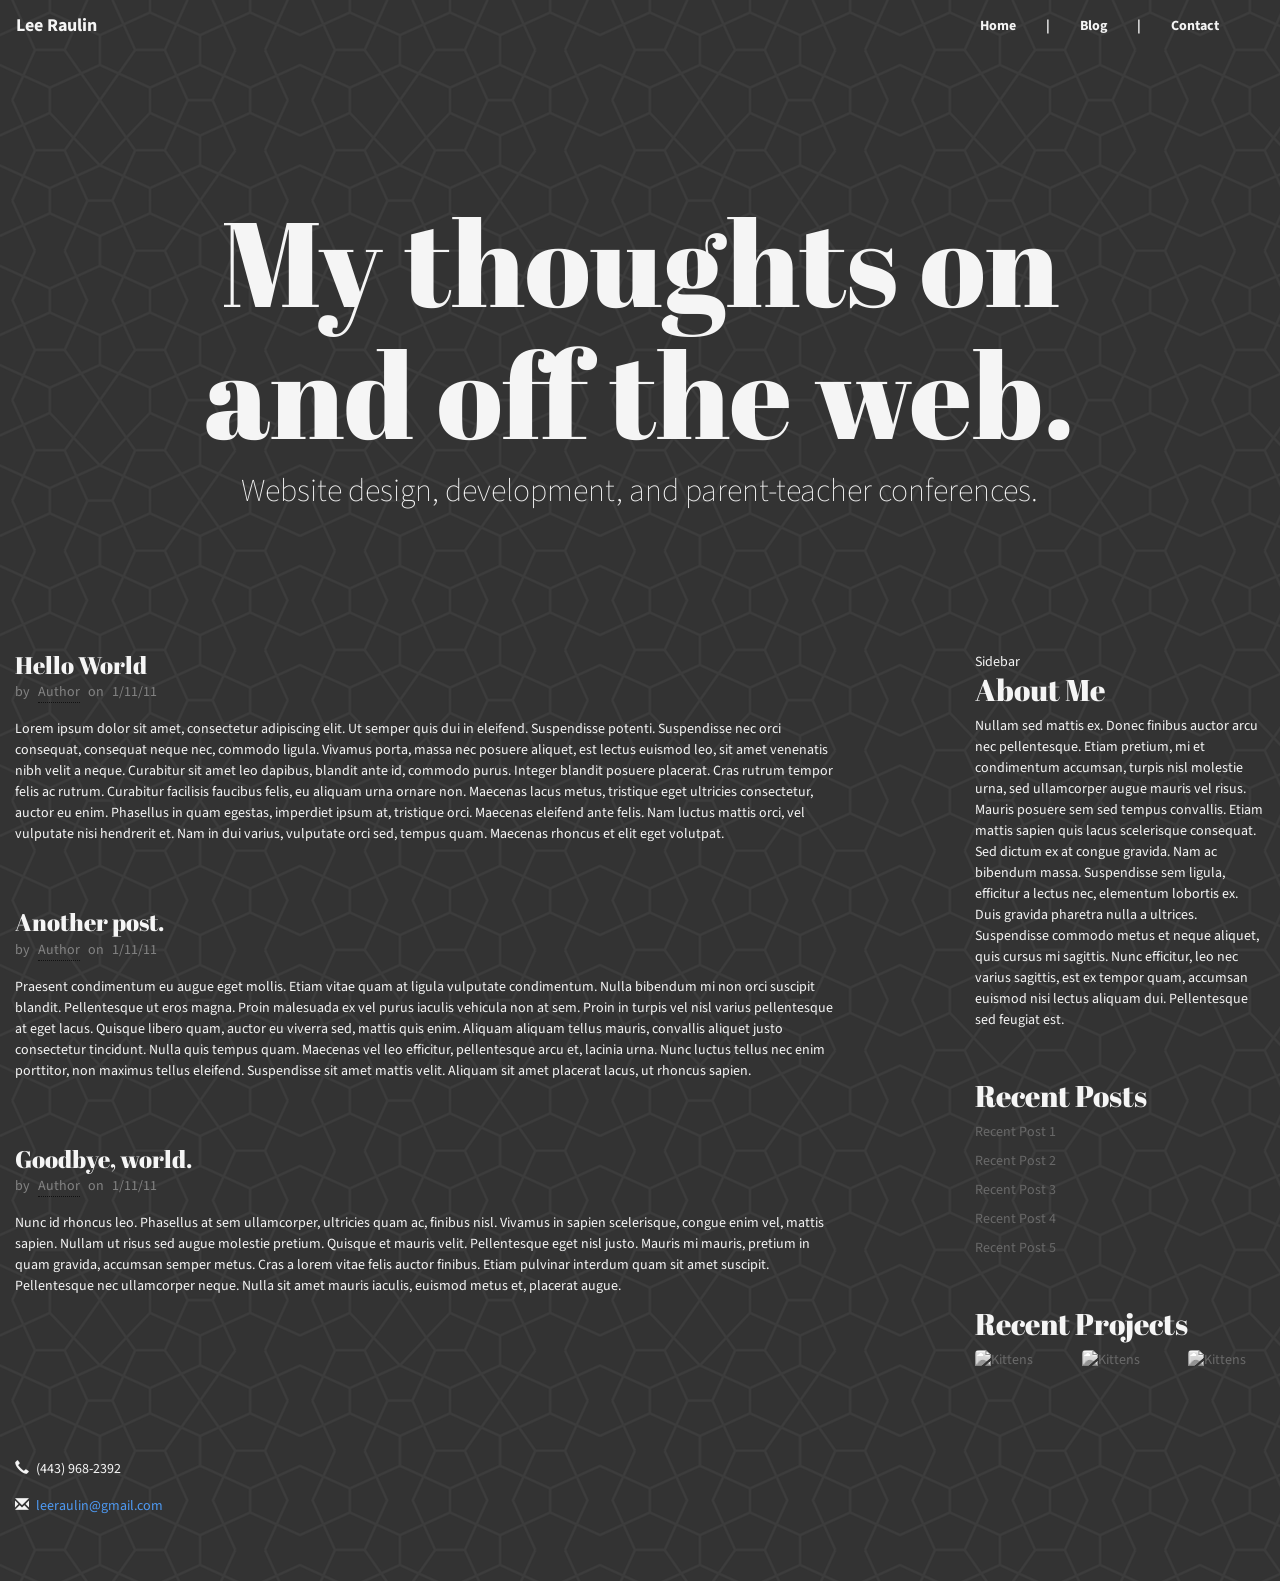
==== blog.html @ 9809c292 "first commit" ====
<!DOCTYPE html>

<html class="no-js" lang="">
<head>
  <meta charset="utf-8">
  <meta content="ie=edge" http-equiv="x-ua-compatible">

  <title>
  </title>
  <meta content="" name="description">
  <meta content="width=device-width, initial-scale=1" name="viewport">
  <link href="apple-touch-icon.png" rel="apple-touch-icon">
  <!-- Place favicon.ico in the root directory -->
  <link href="css/normalize.css" rel="stylesheet">
  <link href="bower_components/bootstrap/dist/css/bootstrap.min.css" rel=
  "stylesheet">
  <link href="css/style.css" rel="stylesheet">
  <script src="js/vendor/modernizr-2.8.3.min.js">
  </script>
</head>

<body>
  <!--[if lt IE 8]>
            <p class="browserupgrade">You are using an <strong>outdated</strong> browser. Please <a href="http://browsehappy.com/">upgrade your browser</a> to improve your experience.</p>
        <![endif]-->
  <!-- Add your site or application content here -->


  <nav class="navbar">
    <div class="container-fluid">
      <!-- Brand and toggle get grouped for better mobile display -->


      <div class="navbar-header">
        <button aria-expanded="false" class="navbar-toggle collapsed"
        data-target="#bs-example-navbar-collapse-1" data-toggle="collapse"
        type="button"><span class="sr-only">Toggle navigation</span>
        <span class="icon-bar"></span> <span class="icon-bar"></span>
        <span class="icon-bar"></span></button> <a class="navbar-brand" href=
        "#">Lee Raulin</a>
      </div>
      <!-- Collect the nav links, forms, and other content for toggling -->


      <div class="collapse navbar-collapse" id="bs-example-navbar-collapse-1">
        <ul class="nav navbar-nav navbar-right">
          <li>
            <a href="home.html">Home</a>
          </li>


          <li>
            <a href="blog.html">Blog</a>
          </li>


          <li>
            <a href="contact.html">Contact</a>
          </li>
        </ul>
      </div>
      <!-- /.navbar-collapse -->
    </div>
    <!-- /.container-fluid -->
  </nav>


  <div class="container-fluid text-center">
    <div class="jumbotron">
      <div class="row">
        <div class="col-md-10 col-md-offset-1">
          <h1>My thoughts on and off the web.</h1>


          <p class="lead">Website design, development, and parent-teacher
          conferences.</p>
        </div>
      </div>
    </div>
  </div>


  <div class="container-fluid">
    <div class="row">
      <aside class="sidebar col-md-3 col-md-offset-1 col-md-push-8">
        Sidebar


      <div class="widget">
        <h2>About Me</h2>


        <p>Nullam sed mattis ex. Donec finibus auctor arcu nec pellentesque.
        Etiam pretium, mi et condimentum accumsan, turpis nisl molestie urna,
        sed ullamcorper augue mauris vel risus. Mauris posuere sem sed tempus
        convallis. Etiam mattis sapien quis lacus scelerisque consequat. Sed
        dictum ex at congue gravida. Nam ac bibendum massa. Suspendisse sem
        ligula, efficitur a lectus nec, elementum lobortis ex. Duis gravida
        pharetra nulla a ultrices. Suspendisse commodo metus et neque aliquet,
        quis cursus mi sagittis. Nunc efficitur, leo nec varius sagittis, est
        ex tempor quam, accumsan euismod nisi lectus aliquam dui. Pellentesque
        sed feugiat est.</p>
      </div>


      <div class="widget">
        <h2>Recent Posts</h2>


        <ul>
          <li><a href="#">Recent Post 1</a></li>
          <li><a href="#">Recent Post 2</a></li>
          <li><a href="#">Recent Post 3</a></li>
          <li><a href="#">Recent Post 4</a></li>
          <li><a href="#">Recent Post 5</a>
          </li>
        </ul>
      </div>


      <div class="widget recent-projects">
        <h2>Recent Projects</h2>


        <ul class="row">
          <li class="col-md-4">
            <a href="#"><img alt="Kittens" class="img-responsive" src=
            "http://placekitten.com/g/200/300"></a>
          </li>


          <li class="col-md-4">
            <a href="#"><img alt="Kittens" class="img-responsive" src=
            "http://placekitten.com/g/200/300"></a>
          </li>


          <li class="col-md-4">
            <a href="#"><img alt="Kittens" class="img-responsive" src=
            "http://placekitten.com/g/200/300"></a>
          </li>
        </ul>
      </div>

    </aside>

      <div class="col-md-8 posts col-md-pull-4">
        <a class="img-responsive" href="http://placekitten.com/700/300"></a>

        <article class="post-excerpt">
          <header>
            <a href="#">
            <h3>Hello World</h3></a>

            <p class="post-meta">by<span class="spacer"></span><a href=
            "#">Author</a><span class="spacer"></span>on<span class=
            "spacer"></span><span>1/11/11</span></p>
          </header>


          <p>Lorem ipsum dolor sit amet, consectetur adipiscing elit. Ut semper
          quis dui in eleifend. Suspendisse potenti. Suspendisse nec orci
          consequat, consequat neque nec, commodo ligula. Vivamus porta, massa
          nec posuere aliquet, est lectus euismod leo, sit amet venenatis nibh
          velit a neque. Curabitur sit amet leo dapibus, blandit ante id,
          commodo purus. Integer blandit posuere placerat. Cras rutrum tempor
          felis ac rutrum. Curabitur facilisis faucibus felis, eu aliquam urna
          ornare non. Maecenas lacus metus, tristique eget ultricies
          consectetur, auctor eu enim. Phasellus in quam egestas, imperdiet
          ipsum at, tristique orci. Maecenas eleifend ante felis. Nam luctus
          mattis orci, vel vulputate nisi hendrerit et. Nam in dui varius,
          vulputate orci sed, tempus quam. Maecenas rhoncus et elit eget
          volutpat.</p>
        </article>
      </div>


      <div class="col-md-8 posts col-md-pull-4">
        <a class="img-responsive" href="http://placekitten.com/700/300"></a>

        <article class="post-excerpt">
          <header>
            <a href="#">
            <h3>Another post.</h3></a>

            <p class="post-meta">by<span class="spacer"></span><a href=
            "#">Author</a><span class="spacer"></span>on<span class=
            "spacer"></span><span>1/11/11</span></p>
          </header>


          <p>Praesent condimentum eu augue eget mollis. Etiam vitae quam at
          ligula vulputate condimentum. Nulla bibendum mi non orci suscipit
          blandit. Pellentesque ut eros magna. Proin malesuada ex vel purus
          iaculis vehicula non at sem. Proin in turpis vel nisl varius
          pellentesque at eget lacus. Quisque libero quam, auctor eu viverra
          sed, mattis quis enim. Aliquam aliquam tellus mauris, convallis
          aliquet justo consectetur tincidunt. Nulla quis tempus quam. Maecenas
          vel leo efficitur, pellentesque arcu et, lacinia urna. Nunc luctus
          tellus nec enim porttitor, non maximus tellus eleifend. Suspendisse
          sit amet mattis velit. Aliquam sit amet placerat lacus, ut rhoncus
          sapien.</p>
        </article>
      </div>


      <div class="col-md-8 posts col-md-pull-4">
        <a class="img-responsive" href="http://placekitten.com/700/300"></a>

        <article class="post-excerpt">
          <header>
            <a href="#">
            <h3>Goodbye, world.</h3></a>

            <p class="post-meta">by<span class="spacer"></span><a href=
            "#">Author</a><span class="spacer"></span>on<span class=
            "spacer"></span><span>1/11/11</span></p>
          </header>


          <p>Nunc id rhoncus leo. Phasellus at sem ullamcorper, ultricies quam
          ac, finibus nisl. Vivamus in sapien scelerisque, congue enim vel,
          mattis sapien. Nullam ut risus sed augue molestie pretium. Quisque et
          mauris velit. Pellentesque eget nisl justo. Mauris mi mauris, pretium
          in quam gravida, accumsan semper metus. Cras a lorem vitae felis
          auctor finibus. Etiam pulvinar interdum quam sit amet suscipit.
          Pellentesque nec ullamcorper neque. Nulla sit amet mauris iaculis,
          euismod metus et, placerat augue.</p>
        </article>
      </div>
    </div>
  </div>


  <div class="container-fluid site-footer">
    <div class="row">
      <div class="col-md-12">
        <p><span aria-hidden="true" class=
        "glyphicon glyphicon-earphone"></span>(443) 968-2392</p>


        <p><span aria-hidden="true" class=
        "glyphicon glyphicon-envelope"></span><a href=
        "mailto:leeraulin@gmail.com">leeraulin@gmail.com</a>
        </p>
        <script src="https://secure.skypeassets.com/i/scom/js/skype-uri.js"
        type="text/javascript">
        </script>

        <div id="SkypeButton_Call_lee.raulin_1">
          <script type="text/javascript">
          Skype.ui({
          "name": "call",
          "element": "SkypeButton_Call_lee.raulin_1",
          "participants": ["lee.raulin"],
          "imageColor": "white"
          });
          </script>
        </div>
      </div>
    </div>
  </div>
  <!-- Load jQuery -->
  <script src="https://code.jquery.com/jquery-1.12.0.min.js">
  </script>
  <script>
  window.jQuery || document.write('<script src="js/vendor/jquery-1.12.0.min.js"><\/script>')
  </script>
  <script src="bower_components/bootstrap/dist/js/bootstrap.min.js">
  </script>
  <script src="bower_components/isotope/dist/isotope.pkgd.min.js">
  </script>
  <script src="js/plugins.js">
  </script>
  <script src="js/main.js">
  </script> <!-- Google Analytics: change UA-XXXXX-X to be your site's ID. -->

  <script>
            (function(b,o,i,l,e,r){b.GoogleAnalyticsObject=l;b[l]||(b[l]=
            function(){(b[l].q=b[l].q||[]).push(arguments)});b[l].l=+new Date;
            e=o.createElement(i);r=o.getElementsByTagName(i)[0];
            e.src='https://www.google-analytics.com/analytics.js';
            r.parentNode.insertBefore(e,r)}(window,document,'script','ga'));
            ga('create','UA-XXXXX-X','auto');ga('send','pageview');
  </script>
</body>
</html>
---- css/style.css ----
@import 'main.css';
@import url('https://fonts.googleapis.com/css?family=Source+Sans+Pro:300,400,700');
@import url('https://fonts.googleapis.com/css?family=Baloo+Bhaina');
@import url('https://fonts.googleapis.com/css?family=Abril+Fatface');

html {
  background-image: url("../img/congruent_outline.png");
  overflow-y: scroll;
}

body {
  color: #f5f5f5;
  background: none;
  line-height: 1.5;
  font-family: 'Source Sans Pro', sans-serif;
}

h1, h2, h3, h4, h5, h6 {
  font-family: 'Abril Fatface', cursive;
  margin-top: 0;
}

p {
  margin-bottom: 1rem;
}

.navbar-brand, .navbar-nav>li>a {
  color: #f5f5f5;
  font-weight: bold;
}

.navbar-brand:hover, .navbar-nav>li>a:hover {
  color: blue;
  font-weight: bold;
  background: none;
}

.navbar-nav>li>a::after {
  content: "|";
  margin-left: 30px;
}

.navbar-nav>li:last-child>a::after {
  content: "";
}

.navbar-toggle {
  background: #111;
}

.navbar-toggle .icon-bar {
  background: #f5f5f5;
}

@media (max-width: 768px) {
  .navbar-nav>li>a::after {
    content: "";
  }
  .navbar-nav>li>a {
    background: #111;
    border-radius: 4px;
    margin-bottom: 3px;
  }
}

.container .jumbotron, .container-fluid .jumbotron {
  padding-left: 0;
  padding-right: 0;
}

.jumbotron {
  background: none;
  margin-top: 75px;
  margin-bottom: 75px;
}

.jumbotron h1 {
  font-size: 120px;
}

.jumbotron .lead {
  font-size: 32px;
}

@media (max-width: 992px) {
  .jumbotron h1 {
    font-size: 72px;
  }
}

@media (max-width: 768px) {
  .jumbotron h1 {
    font-size: 40px;
  }
  .jumbotron .lead {
    font-size: 20px;
  }
}

.portfolio-title {
  padding: 10px 15px 10px 0;
  font-weight: bold;
}

.nav-pills>li.active>a, .nav-pills>li.active>a:focus, .nav-pills>li.active>a:hover {
    background: #111;
    color: #f5f5f5;
}

.nav-pills a {
  color: #f5f5f5;
  margin-bottom: 1rem;
}

.nav>li>a:hover, .nav>li>a:focus {
  background: none;
}

.portfolio-item {
  margin-bottom: 1rem;
}

.portfolio-item img {
  --webkit-filter: grayscale(100%);
  filter: grayscale(100%);
  border-radius: 4px;
}

.portfolio-item:hover img {
  --webkit-filter: grayscale(100%);
  filter: grayscale(50%);
}

.filterable-portfolio {
  margin-bottom: 3rem;
}

.site-footer span {
  margin-right: .5em;
}

.site-footer {
  margin-bottom: 3rem;
}

.spacer {
  padding-right: .5rem;
}

.posts {
  margin-bottom: 3rem;
}

.post {
  margin-bottom: 1rem;
}

.post img {
  border-radius: 4px;
  --webkit-filter: grayscale(100%);
  filter-grayscale(100%);
  margin-bottom: 1rem;
}

.post:hover img {
  --webkit-filter: grayscale(100%);
  filter: grayscale(50%);
}

.post-excerpt header h3 {
  margin-bottom: .25rem;
}

a {
  color: #4e9af3;
}

.post-excerpt header a {
  color: #f5f5f5;
}

.post-excerpt header a:hover {
  text-decoration: none;
}

.post-excerpt .post-meta, .post-excerpt .post-meta a {
  color: #838383;
}

.post-excerpt .post-meta a {
  border-bottom: 1px dotted #111;
}

.post-excerpt .post-meta a:hover {
  color: #f5f5f5
  border: 0;
}

.sidebar {
  margin-bottom: 1rem;
}

.sidebar .widget {
  margin-bottom: 3rem;
}

.sidebar ul {
  padding: 0;
  list-style: none;
}

.sidebar li {
  margin-bottom: .5rem;
}

.sidebar li a {
  color: #696969;
}

.sidebar li a:hover {
  text-decoration: none;
  border-bottom: 1px dotted #838383;
}

.sidebar img {
  margin-bottom: 1rem;
  border-radius: 4px;
  --webkit-filter: grayscale(100%);
  filter: grayscale(100%);
}

.sidebar img:hover {
  --webkit-filter: grayscale(100%);
  filter: grayscale(50%);
}

.contact-form {
  background: #111;
  padding-top: 1em;
  padding-bottom: 1em;
  border-radius: 4px;
  margin-bottom: 3rem;
}
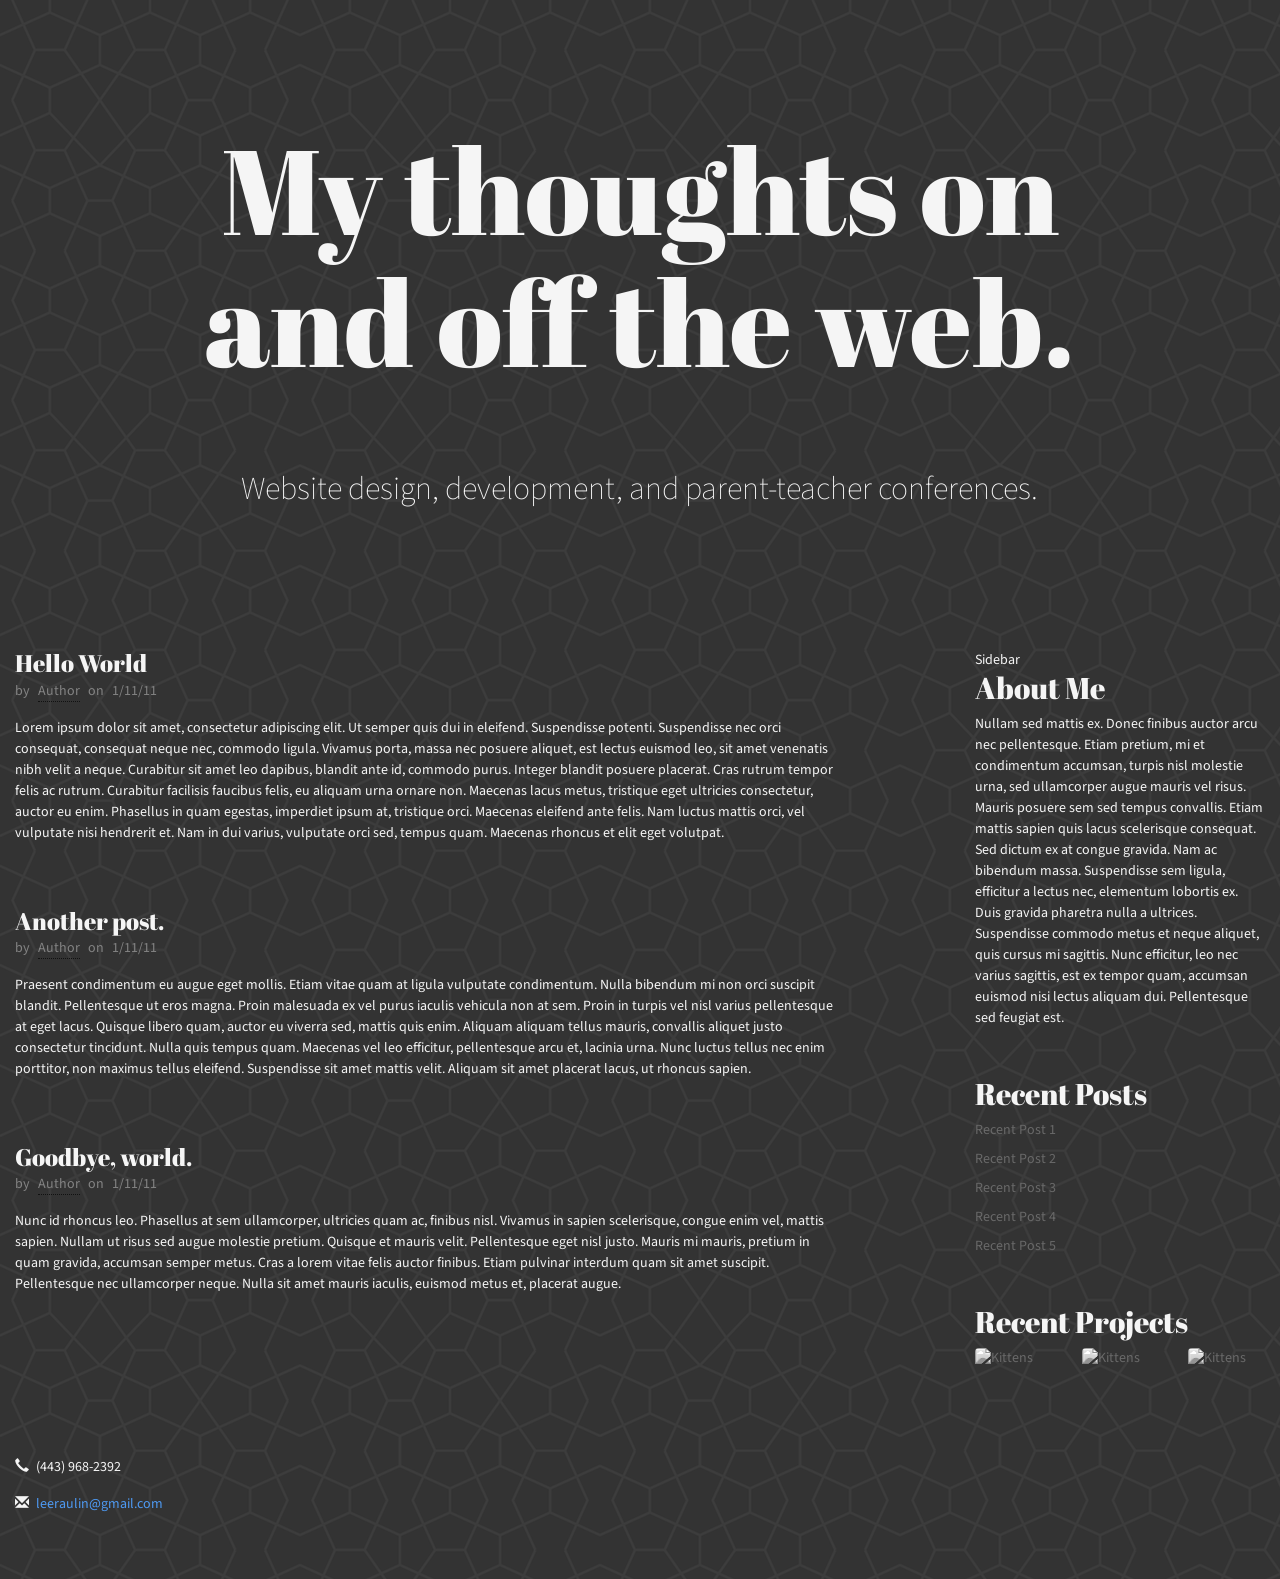
==== commit 0cfa8dbb: "fixed and separated headers" ====
--- a/blog.html
+++ b/blog.html
@@ -1,163 +1,104 @@
 <!DOCTYPE html>
-
 <html class="no-js" lang="">
 <head>
   <meta charset="utf-8">
   <meta content="ie=edge" http-equiv="x-ua-compatible">
-
-  <title>
-  </title>
+  <title>Lee Raulin's Portfolio: Blog</title>
   <meta content="" name="description">
   <meta content="width=device-width, initial-scale=1" name="viewport">
   <link href="apple-touch-icon.png" rel="apple-touch-icon">
   <!-- Place favicon.ico in the root directory -->
-  <link href="css/normalize.css" rel="stylesheet">
   <link href="bower_components/bootstrap/dist/css/bootstrap.min.css" rel=
   "stylesheet">
-  <link href="css/style.css" rel="stylesheet">
+  <link href="https://fonts.googleapis.com/css?family=Abril+Fatface|Source+Sans+Pro:300,400,700" rel="stylesheet">
+  <link rel="stylesheet" href="css/normalize.css">
+  <link rel="stylesheet" href="css/main.css">
+  <link rel="stylesheet" href="css/style.css">
   <script src="js/vendor/modernizr-2.8.3.min.js">
   </script>
 </head>
-
 <body>
   <!--[if lt IE 8]>
             <p class="browserupgrade">You are using an <strong>outdated</strong> browser. Please <a href="http://browsehappy.com/">upgrade your browser</a> to improve your experience.</p>
         <![endif]-->
   <!-- Add your site or application content here -->
-
-
-  <nav class="navbar">
-    <div class="container-fluid">
-      <!-- Brand and toggle get grouped for better mobile display -->
-
-
-      <div class="navbar-header">
-        <button aria-expanded="false" class="navbar-toggle collapsed"
-        data-target="#bs-example-navbar-collapse-1" data-toggle="collapse"
-        type="button"><span class="sr-only">Toggle navigation</span>
-        <span class="icon-bar"></span> <span class="icon-bar"></span>
-        <span class="icon-bar"></span></button> <a class="navbar-brand" href=
-        "#">Lee Raulin</a>
-      </div>
-      <!-- Collect the nav links, forms, and other content for toggling -->
-
-
-      <div class="collapse navbar-collapse" id="bs-example-navbar-collapse-1">
-        <ul class="nav navbar-nav navbar-right">
-          <li>
-            <a href="home.html">Home</a>
-          </li>
-
-
-          <li>
-            <a href="blog.html">Blog</a>
-          </li>
-
-
-          <li>
-            <a href="contact.html">Contact</a>
-          </li>
-        </ul>
-      </div>
-      <!-- /.navbar-collapse -->
-    </div>
-    <!-- /.container-fluid -->
-  </nav>
-
-
+  <div w3-include-html="header.html"></div>
   <div class="container-fluid text-center">
     <div class="jumbotron">
       <div class="row">
         <div class="col-md-10 col-md-offset-1">
           <h1>My thoughts on and off the web.</h1>
-
-
           <p class="lead">Website design, development, and parent-teacher
           conferences.</p>
         </div>
       </div>
     </div>
   </div>
-
-
   <div class="container-fluid">
     <div class="row">
       <aside class="sidebar col-md-3 col-md-offset-1 col-md-push-8">
         Sidebar
-
-
-      <div class="widget">
-        <h2>About Me</h2>
-
-
-        <p>Nullam sed mattis ex. Donec finibus auctor arcu nec pellentesque.
-        Etiam pretium, mi et condimentum accumsan, turpis nisl molestie urna,
-        sed ullamcorper augue mauris vel risus. Mauris posuere sem sed tempus
-        convallis. Etiam mattis sapien quis lacus scelerisque consequat. Sed
-        dictum ex at congue gravida. Nam ac bibendum massa. Suspendisse sem
-        ligula, efficitur a lectus nec, elementum lobortis ex. Duis gravida
-        pharetra nulla a ultrices. Suspendisse commodo metus et neque aliquet,
-        quis cursus mi sagittis. Nunc efficitur, leo nec varius sagittis, est
-        ex tempor quam, accumsan euismod nisi lectus aliquam dui. Pellentesque
-        sed feugiat est.</p>
-      </div>
-
-
-      <div class="widget">
-        <h2>Recent Posts</h2>
-
-
-        <ul>
-          <li><a href="#">Recent Post 1</a></li>
-          <li><a href="#">Recent Post 2</a></li>
-          <li><a href="#">Recent Post 3</a></li>
-          <li><a href="#">Recent Post 4</a></li>
-          <li><a href="#">Recent Post 5</a>
-          </li>
-        </ul>
-      </div>
-
-
-      <div class="widget recent-projects">
-        <h2>Recent Projects</h2>
-
-
-        <ul class="row">
-          <li class="col-md-4">
-            <a href="#"><img alt="Kittens" class="img-responsive" src=
-            "http://placekitten.com/g/200/300"></a>
-          </li>
-
-
-          <li class="col-md-4">
-            <a href="#"><img alt="Kittens" class="img-responsive" src=
-            "http://placekitten.com/g/200/300"></a>
-          </li>
-
-
-          <li class="col-md-4">
-            <a href="#"><img alt="Kittens" class="img-responsive" src=
-            "http://placekitten.com/g/200/300"></a>
-          </li>
-        </ul>
-      </div>
-
-    </aside>
-
+        <div class="widget">
+          <h2>About Me</h2>
+          <p>Nullam sed mattis ex. Donec finibus auctor arcu nec pellentesque.
+          Etiam pretium, mi et condimentum accumsan, turpis nisl molestie urna,
+          sed ullamcorper augue mauris vel risus. Mauris posuere sem sed tempus
+          convallis. Etiam mattis sapien quis lacus scelerisque consequat. Sed
+          dictum ex at congue gravida. Nam ac bibendum massa. Suspendisse sem
+          ligula, efficitur a lectus nec, elementum lobortis ex. Duis gravida
+          pharetra nulla a ultrices. Suspendisse commodo metus et neque
+          aliquet, quis cursus mi sagittis. Nunc efficitur, leo nec varius
+          sagittis, est ex tempor quam, accumsan euismod nisi lectus aliquam
+          dui. Pellentesque sed feugiat est.</p>
+        </div>
+        <div class="widget">
+          <h2>Recent Posts</h2>
+          <ul>
+            <li>
+              <a href="#">Recent Post 1</a>
+            </li>
+            <li>
+              <a href="#">Recent Post 2</a>
+            </li>
+            <li>
+              <a href="#">Recent Post 3</a>
+            </li>
+            <li>
+              <a href="#">Recent Post 4</a>
+            </li>
+            <li>
+              <a href="#">Recent Post 5</a>
+            </li>
+          </ul>
+        </div>
+        <div class="widget recent-projects">
+          <h2>Recent Projects</h2>
+          <ul class="row">
+            <li class="col-md-4">
+              <a href="#"><img alt="Kittens" class="img-responsive" src=
+              "http://placekitten.com/g/200/300"></a>
+            </li>
+            <li class="col-md-4">
+              <a href="#"><img alt="Kittens" class="img-responsive" src=
+              "http://placekitten.com/g/200/300"></a>
+            </li>
+            <li class="col-md-4">
+              <a href="#"><img alt="Kittens" class="img-responsive" src=
+              "http://placekitten.com/g/200/300"></a>
+            </li>
+          </ul>
+        </div>
+      </aside>
       <div class="col-md-8 posts col-md-pull-4">
         <a class="img-responsive" href="http://placekitten.com/700/300"></a>
-
         <article class="post-excerpt">
           <header>
             <a href="#">
             <h3>Hello World</h3></a>
-
             <p class="post-meta">by<span class="spacer"></span><a href=
             "#">Author</a><span class="spacer"></span>on<span class=
             "spacer"></span><span>1/11/11</span></p>
           </header>
-
-
           <p>Lorem ipsum dolor sit amet, consectetur adipiscing elit. Ut semper
           quis dui in eleifend. Suspendisse potenti. Suspendisse nec orci
           consequat, consequat neque nec, commodo ligula. Vivamus porta, massa
@@ -173,22 +114,16 @@
           volutpat.</p>
         </article>
       </div>
-
-
       <div class="col-md-8 posts col-md-pull-4">
         <a class="img-responsive" href="http://placekitten.com/700/300"></a>
-
         <article class="post-excerpt">
           <header>
             <a href="#">
             <h3>Another post.</h3></a>
-
             <p class="post-meta">by<span class="spacer"></span><a href=
             "#">Author</a><span class="spacer"></span>on<span class=
             "spacer"></span><span>1/11/11</span></p>
           </header>
-
-
           <p>Praesent condimentum eu augue eget mollis. Etiam vitae quam at
           ligula vulputate condimentum. Nulla bibendum mi non orci suscipit
           blandit. Pellentesque ut eros magna. Proin malesuada ex vel purus
@@ -202,22 +137,16 @@
           sapien.</p>
         </article>
       </div>
-
-
       <div class="col-md-8 posts col-md-pull-4">
         <a class="img-responsive" href="http://placekitten.com/700/300"></a>
-
         <article class="post-excerpt">
           <header>
             <a href="#">
             <h3>Goodbye, world.</h3></a>
-
             <p class="post-meta">by<span class="spacer"></span><a href=
             "#">Author</a><span class="spacer"></span>on<span class=
             "spacer"></span><span>1/11/11</span></p>
           </header>
-
-
           <p>Nunc id rhoncus leo. Phasellus at sem ullamcorper, ultricies quam
           ac, finibus nisl. Vivamus in sapien scelerisque, congue enim vel,
           mattis sapien. Nullam ut risus sed augue molestie pretium. Quisque et
@@ -230,23 +159,17 @@
       </div>
     </div>
   </div>
-
-
   <div class="container-fluid site-footer">
     <div class="row">
       <div class="col-md-12">
         <p><span aria-hidden="true" class=
         "glyphicon glyphicon-earphone"></span>(443) 968-2392</p>
-
-
         <p><span aria-hidden="true" class=
         "glyphicon glyphicon-envelope"></span><a href=
-        "mailto:leeraulin@gmail.com">leeraulin@gmail.com</a>
-        </p>
+        "mailto:leeraulin@gmail.com">leeraulin@gmail.com</a></p>
         <script src="https://secure.skypeassets.com/i/scom/js/skype-uri.js"
         type="text/javascript">
         </script>
-
         <div id="SkypeButton_Call_lee.raulin_1">
           <script type="text/javascript">
           Skype.ui({
@@ -260,6 +183,7 @@
       </div>
     </div>
   </div>
+  <div w3-include-html="footer.html"></div>
   <!-- Load jQuery -->
   <script src="https://code.jquery.com/jquery-1.12.0.min.js">
   </script>
--- a/css/main.css
+++ b/css/main.css
@@ -0,0 +1,282 @@
+/*! HTML5 Boilerplate v5.3.0 | MIT License | https://html5boilerplate.com/ */
+
+/*
+ * What follows is the result of much research on cross-browser styling.
+ * Credit left inline and big thanks to Nicolas Gallagher, Jonathan Neal,
+ * Kroc Camen, and the H5BP dev community and team.
+ */
+
+/* ==========================================================================
+   Base styles: opinionated defaults
+   ========================================================================== */
+
+html {
+    color: #222;
+    font-size: 1em;
+    line-height: 1.4;
+}
+
+/*
+ * Remove text-shadow in selection highlight:
+ * https://twitter.com/miketaylr/status/12228805301
+ *
+ * These selection rule sets have to be separate.
+ * Customize the background color to match your design.
+ */
+
+::-moz-selection {
+    background: #b3d4fc;
+    text-shadow: none;
+}
+
+::selection {
+    background: #b3d4fc;
+    text-shadow: none;
+}
+
+/*
+ * A better looking default horizontal rule
+ */
+
+hr {
+    display: block;
+    height: 1px;
+    border: 0;
+    border-top: 1px solid #ccc;
+    margin: 1em 0;
+    padding: 0;
+}
+
+/*
+ * Remove the gap between audio, canvas, iframes,
+ * images, videos and the bottom of their containers:
+ * https://github.com/h5bp/html5-boilerplate/issues/440
+ */
+
+audio,
+canvas,
+iframe,
+img,
+svg,
+video {
+    vertical-align: middle;
+}
+
+/*
+ * Remove default fieldset styles.
+ */
+
+fieldset {
+    border: 0;
+    margin: 0;
+    padding: 0;
+}
+
+/*
+ * Allow only vertical resizing of textareas.
+ */
+
+textarea {
+    resize: vertical;
+}
+
+/* ==========================================================================
+   Browser Upgrade Prompt
+   ========================================================================== */
+
+.browserupgrade {
+    margin: 0.2em 0;
+    background: #ccc;
+    color: #000;
+    padding: 0.2em 0;
+}
+
+/* ==========================================================================
+   Author's custom styles
+   ========================================================================== */
+
+
+
+
+
+
+
+
+
+
+
+
+
+
+
+
+
+/* ==========================================================================
+   Helper classes
+   ========================================================================== */
+
+/*
+ * Hide visually and from screen readers
+ */
+
+.hidden {
+    display: none !important;
+}
+
+/*
+ * Hide only visually, but have it available for screen readers:
+ * http://snook.ca/archives/html_and_css/hiding-content-for-accessibility
+ */
+
+.visuallyhidden {
+    border: 0;
+    clip: rect(0 0 0 0);
+    height: 1px;
+    margin: -1px;
+    overflow: hidden;
+    padding: 0;
+    position: absolute;
+    width: 1px;
+}
+
+/*
+ * Extends the .visuallyhidden class to allow the element
+ * to be focusable when navigated to via the keyboard:
+ * https://www.drupal.org/node/897638
+ */
+
+.visuallyhidden.focusable:active,
+.visuallyhidden.focusable:focus {
+    clip: auto;
+    height: auto;
+    margin: 0;
+    overflow: visible;
+    position: static;
+    width: auto;
+}
+
+/*
+ * Hide visually and from screen readers, but maintain layout
+ */
+
+.invisible {
+    visibility: hidden;
+}
+
+/*
+ * Clearfix: contain floats
+ *
+ * For modern browsers
+ * 1. The space content is one way to avoid an Opera bug when the
+ *    `contenteditable` attribute is included anywhere else in the document.
+ *    Otherwise it causes space to appear at the top and bottom of elements
+ *    that receive the `clearfix` class.
+ * 2. The use of `table` rather than `block` is only necessary if using
+ *    `:before` to contain the top-margins of child elements.
+ */
+
+.clearfix:before,
+.clearfix:after {
+    content: " "; /* 1 */
+    display: table; /* 2 */
+}
+
+.clearfix:after {
+    clear: both;
+}
+
+/* ==========================================================================
+   EXAMPLE Media Queries for Responsive Design.
+   These examples override the primary ('mobile first') styles.
+   Modify as content requires.
+   ========================================================================== */
+
+@media only screen and (min-width: 35em) {
+    /* Style adjustments for viewports that meet the condition */
+}
+
+@media print,
+       (-webkit-min-device-pixel-ratio: 1.25),
+       (min-resolution: 1.25dppx),
+       (min-resolution: 120dpi) {
+    /* Style adjustments for high resolution devices */
+}
+
+/* ==========================================================================
+   Print styles.
+   Inlined to avoid the additional HTTP request:
+   http://www.phpied.com/delay-loading-your-print-css/
+   ========================================================================== */
+
+@media print {
+    *,
+    *:before,
+    *:after,
+    *:first-letter,
+    *:first-line {
+        background: transparent !important;
+        color: #000 !important; /* Black prints faster:
+                                   http://www.sanbeiji.com/archives/953 */
+        box-shadow: none !important;
+        text-shadow: none !important;
+    }
+
+    a,
+    a:visited {
+        text-decoration: underline;
+    }
+
+    a[href]:after {
+        content: " (" attr(href) ")";
+    }
+
+    abbr[title]:after {
+        content: " (" attr(title) ")";
+    }
+
+    /*
+     * Don't show links that are fragment identifiers,
+     * or use the `javascript:` pseudo protocol
+     */
+
+    a[href^="#"]:after,
+    a[href^="javascript:"]:after {
+        content: "";
+    }
+
+    pre,
+    blockquote {
+        border: 1px solid #999;
+        page-break-inside: avoid;
+    }
+
+    /*
+     * Printing Tables:
+     * http://css-discuss.incutio.com/wiki/Printing_Tables
+     */
+
+    thead {
+        display: table-header-group;
+    }
+
+    tr,
+    img {
+        page-break-inside: avoid;
+    }
+
+    img {
+        max-width: 100% !important;
+    }
+
+    p,
+    h2,
+    h3 {
+        orphans: 3;
+        widows: 3;
+    }
+
+    h2,
+    h3 {
+        page-break-after: avoid;
+    }
+}
--- a/css/style.css
+++ b/css/style.css
@@ -1,8 +1,3 @@
-@import 'main.css';
-@import url('https://fonts.googleapis.com/css?family=Source+Sans+Pro:300,400,700');
-@import url('https://fonts.googleapis.com/css?family=Baloo+Bhaina');
-@import url('https://fonts.googleapis.com/css?family=Abril+Fatface');
-
 html {
   background-image: url("../img/congruent_outline.png");
   overflow-y: scroll;
@@ -121,13 +116,13 @@
 }
 
 .portfolio-item img {
-  --webkit-filter: grayscale(100%);
+  -webkit-filter: grayscale(100%);
   filter: grayscale(100%);
   border-radius: 4px;
 }
 
 .portfolio-item:hover img {
-  --webkit-filter: grayscale(100%);
+  -webkit-filter: grayscale(100%);
   filter: grayscale(50%);
 }
 
@@ -157,13 +152,13 @@
 
 .post img {
   border-radius: 4px;
-  --webkit-filter: grayscale(100%);
-  filter-grayscale(100%);
+  -webkit-filter: grayscale(100%);
+  filter: grayscale(100%);
   margin-bottom: 1rem;
 }
 
 .post:hover img {
-  --webkit-filter: grayscale(100%);
+  -webkit-filter: grayscale(100%);
   filter: grayscale(50%);
 }
 
@@ -192,7 +187,7 @@
 }
 
 .post-excerpt .post-meta a:hover {
-  color: #f5f5f5
+  color: #f5f5f5;
   border: 0;
 }
 
@@ -225,12 +220,12 @@
 .sidebar img {
   margin-bottom: 1rem;
   border-radius: 4px;
-  --webkit-filter: grayscale(100%);
+  -webkit-filter: grayscale(100%);
   filter: grayscale(100%);
 }
 
 .sidebar img:hover {
-  --webkit-filter: grayscale(100%);
+  -webkit-filter: grayscale(100%);
   filter: grayscale(50%);
 }
 
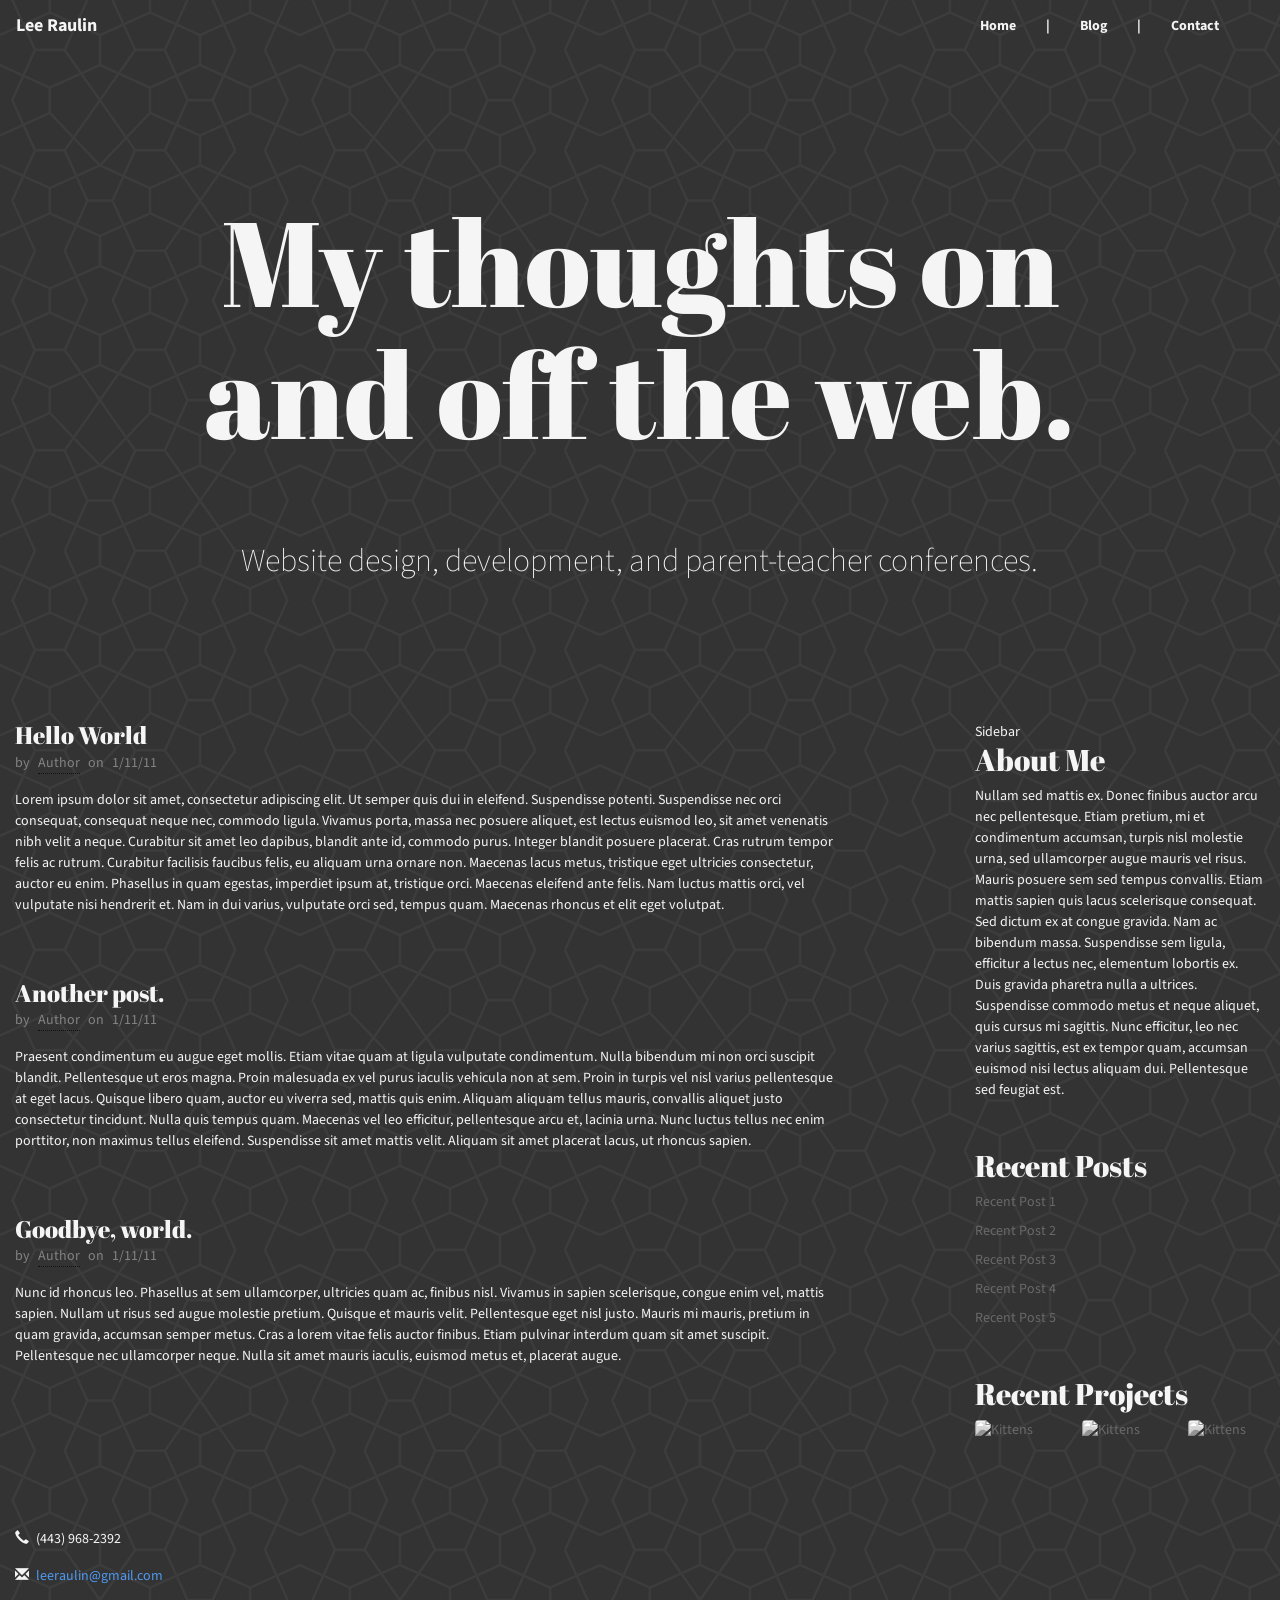
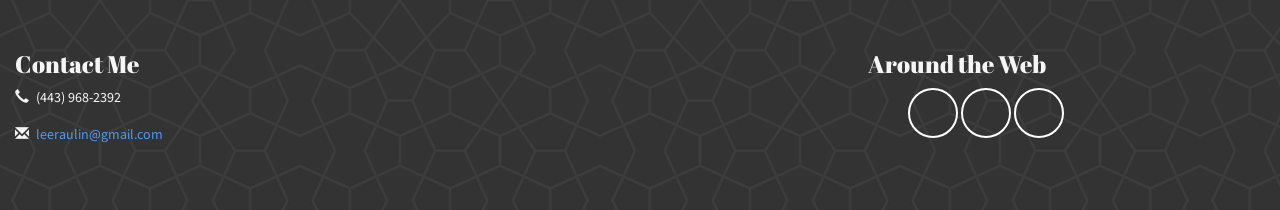
==== commit 3e31d97a: "added simon" ====
--- a/blog.html
+++ b/blog.html
@@ -14,15 +14,44 @@
   <link rel="stylesheet" href="css/normalize.css">
   <link rel="stylesheet" href="css/main.css">
   <link rel="stylesheet" href="css/style.css">
-  <script src="js/vendor/modernizr-2.8.3.min.js">
-  </script>
+  <script src="js/vendor/modernizr-2.8.3.min.js"></script>
+  <script src="https://use.fontawesome.com/68e9b9a237.js"></script>
 </head>
 <body>
   <!--[if lt IE 8]>
             <p class="browserupgrade">You are using an <strong>outdated</strong> browser. Please <a href="http://browsehappy.com/">upgrade your browser</a> to improve your experience.</p>
         <![endif]-->
   <!-- Add your site or application content here -->
-  <div w3-include-html="header.html"></div>
+  <!-- Add your site or application content here -->
+  <header>
+    <nav class="navbar">
+      <div class="container-fluid">
+        <!-- Brand and toggle get grouped for better mobile display -->
+        <div class="navbar-header">
+          <button aria-expanded="false" class="navbar-toggle collapsed"
+          data-target="#bs-example-navbar-collapse-1" data-toggle="collapse"
+          type="button"><span class="sr-only">Toggle navigation</span>
+          <span class="icon-bar"></span> <span class="icon-bar"></span>
+          <span class="icon-bar"></span></button> <a class="navbar-brand" href=
+          "index.html">Lee Raulin</a>
+        </div>
+        <!-- Collect the nav links, forms, and other content for toggling -->
+        <div class="collapse navbar-collapse" id="bs-example-navbar-collapse-1">
+          <ul class="nav navbar-nav navbar-right">
+            <li>
+              <a href="index.html">Home</a>
+            </li>
+            <li>
+              <a href="blog.html">Blog</a>
+            </li>
+            <li>
+              <a href="contact.html">Contact</a>
+            </li>
+          </ul>
+        </div><!-- /.navbar-collapse -->
+      </div><!-- /.container-fluid -->
+    </nav>
+  </header>
   <div class="container-fluid text-center">
     <div class="jumbotron">
       <div class="row">
@@ -183,7 +212,36 @@
       </div>
     </div>
   </div>
-  <div w3-include-html="footer.html"></div>
+  <footer class="container-fluid site-footer">
+    <div class="row">
+      <div class="col-md-4">
+        <h3>Contact Me</h3>
+        <p><span class="glyphicon glyphicon-earphone" aria-hidden="true"></span>(443) 968-2392</p>
+        <p><span class="glyphicon glyphicon-envelope" aria-hidden="true"></span><a href="mailto:leeraulin@gmail.com">leeraulin@gmail.com</a></p>
+        <script type="text/javascript" src="https://secure.skypeassets.com/i/scom/js/skype-uri.js"></script>
+        <div id="SkypeButton_Call_lee.raulin_1">
+         <script type="text/javascript">
+         Skype.ui({
+         "name": "call",
+         "element": "SkypeButton_Call_lee.raulin_1",
+         "participants": ["lee.raulin"],
+         "imageColor": "white"
+         });
+         </script>
+        </div>
+      </div>
+      <div class="col-md-4">
+      </div>
+      <div class="col-md-4">
+        <h3>Around the Web</h3>
+        <ul>
+          <li><a class="button social" href="https://www.linkedin.com/in/leeraulin/"><i class="fa fa-fw fa-linkedin"></i></a></li>
+          <li><a class="button social" href="https://github.com/lraulin"><i class="fa fa-fw fa-github"></i></a></li>
+          <li><a class="button social" href="https://twitter.com/leeraulin"><i class="fa fa-fw fa-twitter"></i></a></li>
+        </ul>
+      </div>
+    </div> <!-- end row -->
+  </footer>
   <!-- Load jQuery -->
   <script src="https://code.jquery.com/jquery-1.12.0.min.js">
   </script>
--- a/css/style.css
+++ b/css/style.css
@@ -236,3 +236,28 @@
   border-radius: 4px;
   margin-bottom: 3rem;
 }
+
+.button{
+  color:#fff;
+  border:solid 2px #fff;
+  border-radius:50%;
+  display:inline-block;
+  width:50px;
+  height:50px;
+  text-align:center;
+  font-size:20px;
+  line-height:48px;
+  -webkit-transition:all .3s ease-in-out;
+  transition:all .3s ease-in-out;
+}
+
+.button:hover{border:solid 2px #fff;color:#722872;background:#fff;
+}
+
+.site-footer ul {
+  list-style: none;
+}
+
+.site-footer li {
+  display: inline;
+}
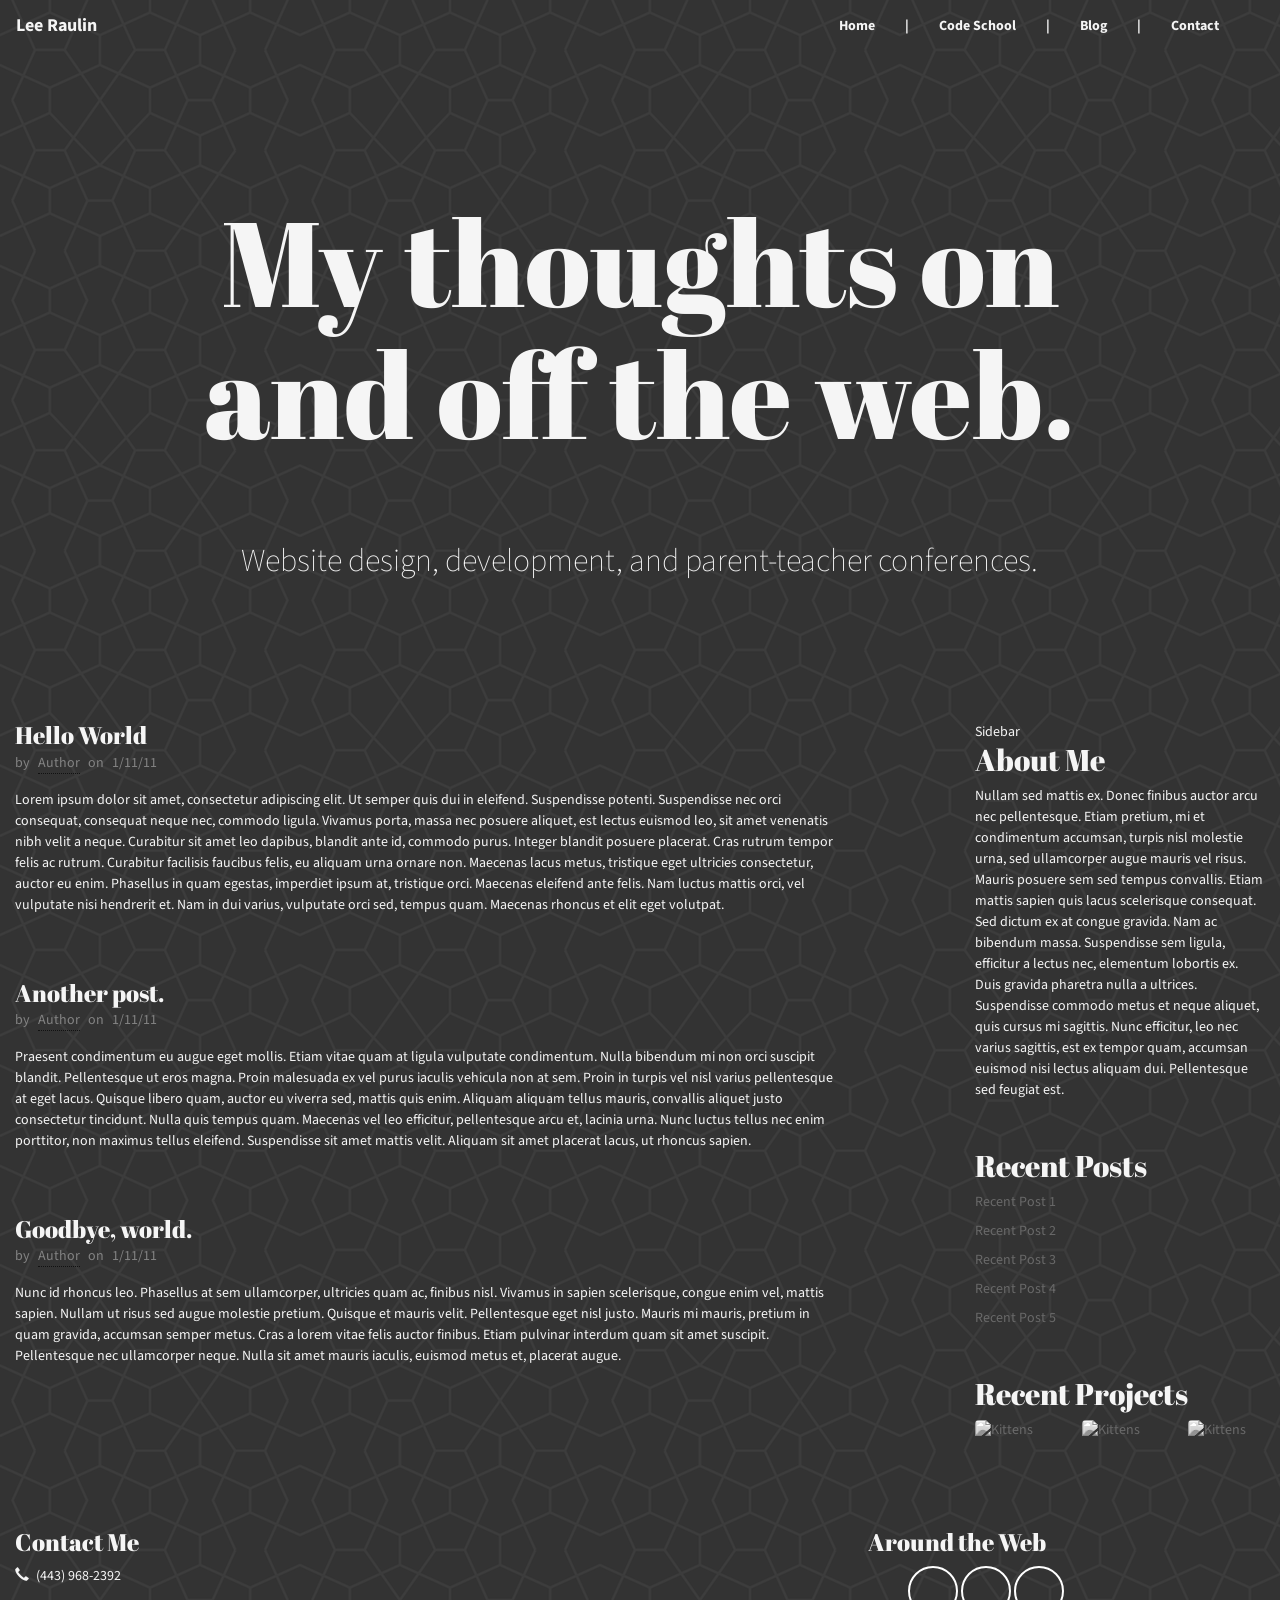
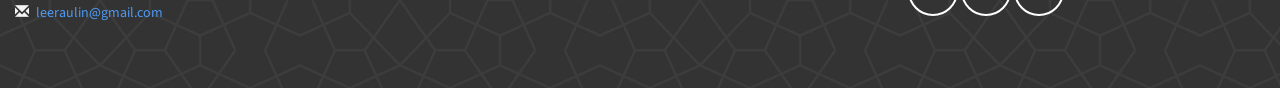
==== commit a89ab40a: "added Code School badges" ====
--- a/blog.html
+++ b/blog.html
@@ -38,15 +38,10 @@
         <!-- Collect the nav links, forms, and other content for toggling -->
         <div class="collapse navbar-collapse" id="bs-example-navbar-collapse-1">
           <ul class="nav navbar-nav navbar-right">
-            <li>
-              <a href="index.html">Home</a>
-            </li>
-            <li>
-              <a href="blog.html">Blog</a>
-            </li>
-            <li>
-              <a href="contact.html">Contact</a>
-            </li>
+            <li><a href="index.html">Home</a></li>
+            <li><a href="codeschool.html">Code School</a></li>
+            <li><a href="blog.html">Blog</a></li>
+            <li><a href="contact.html">Contact</a></li>
           </ul>
         </div><!-- /.navbar-collapse -->
       </div><!-- /.container-fluid -->
@@ -188,30 +183,6 @@
       </div>
     </div>
   </div>
-  <div class="container-fluid site-footer">
-    <div class="row">
-      <div class="col-md-12">
-        <p><span aria-hidden="true" class=
-        "glyphicon glyphicon-earphone"></span>(443) 968-2392</p>
-        <p><span aria-hidden="true" class=
-        "glyphicon glyphicon-envelope"></span><a href=
-        "mailto:leeraulin@gmail.com">leeraulin@gmail.com</a></p>
-        <script src="https://secure.skypeassets.com/i/scom/js/skype-uri.js"
-        type="text/javascript">
-        </script>
-        <div id="SkypeButton_Call_lee.raulin_1">
-          <script type="text/javascript">
-          Skype.ui({
-          "name": "call",
-          "element": "SkypeButton_Call_lee.raulin_1",
-          "participants": ["lee.raulin"],
-          "imageColor": "white"
-          });
-          </script>
-        </div>
-      </div>
-    </div>
-  </div>
   <footer class="container-fluid site-footer">
     <div class="row">
       <div class="col-md-4">
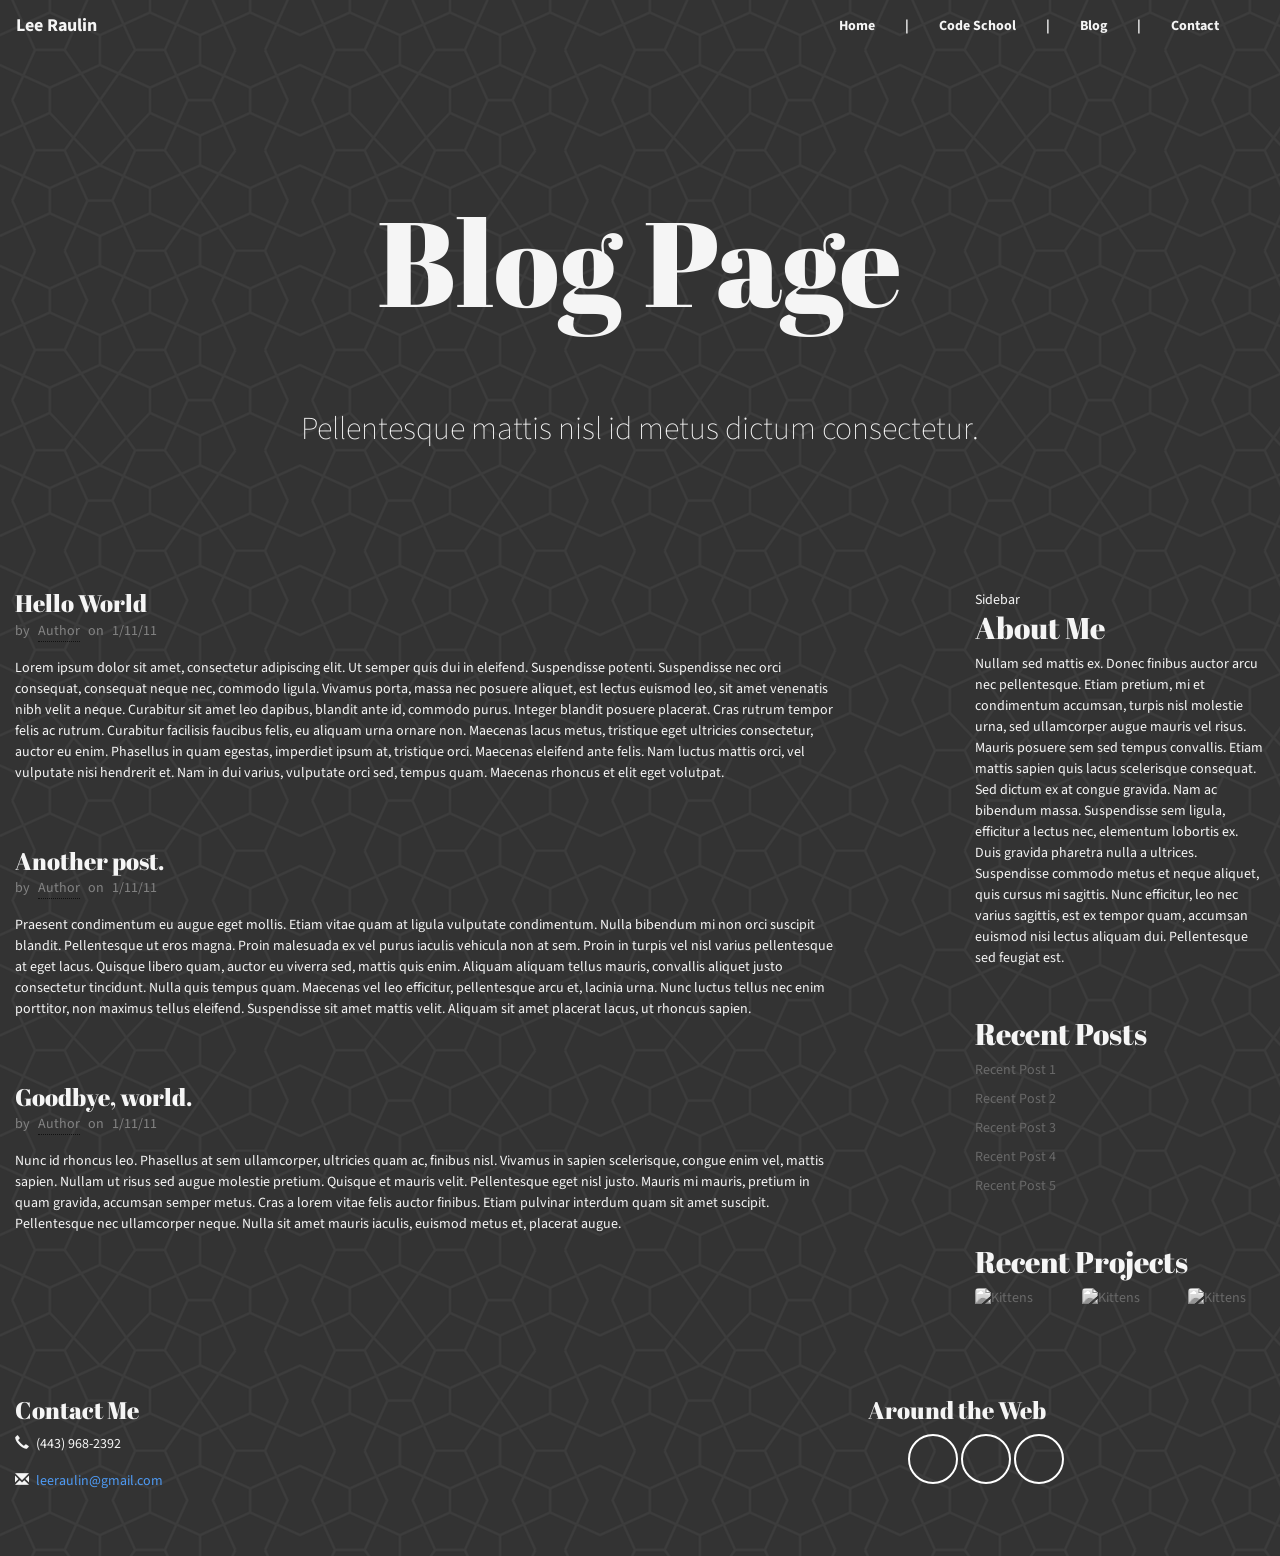
==== commit c1e64509: "text revisions" ====
--- a/blog.html
+++ b/blog.html
@@ -51,9 +51,8 @@
     <div class="jumbotron">
       <div class="row">
         <div class="col-md-10 col-md-offset-1">
-          <h1>My thoughts on and off the web.</h1>
-          <p class="lead">Website design, development, and parent-teacher
-          conferences.</p>
+          <h1>Blog Page</h1>
+          <p class="lead">Pellentesque mattis nisl id metus dictum consectetur.</p>
         </div>
       </div>
     </div>
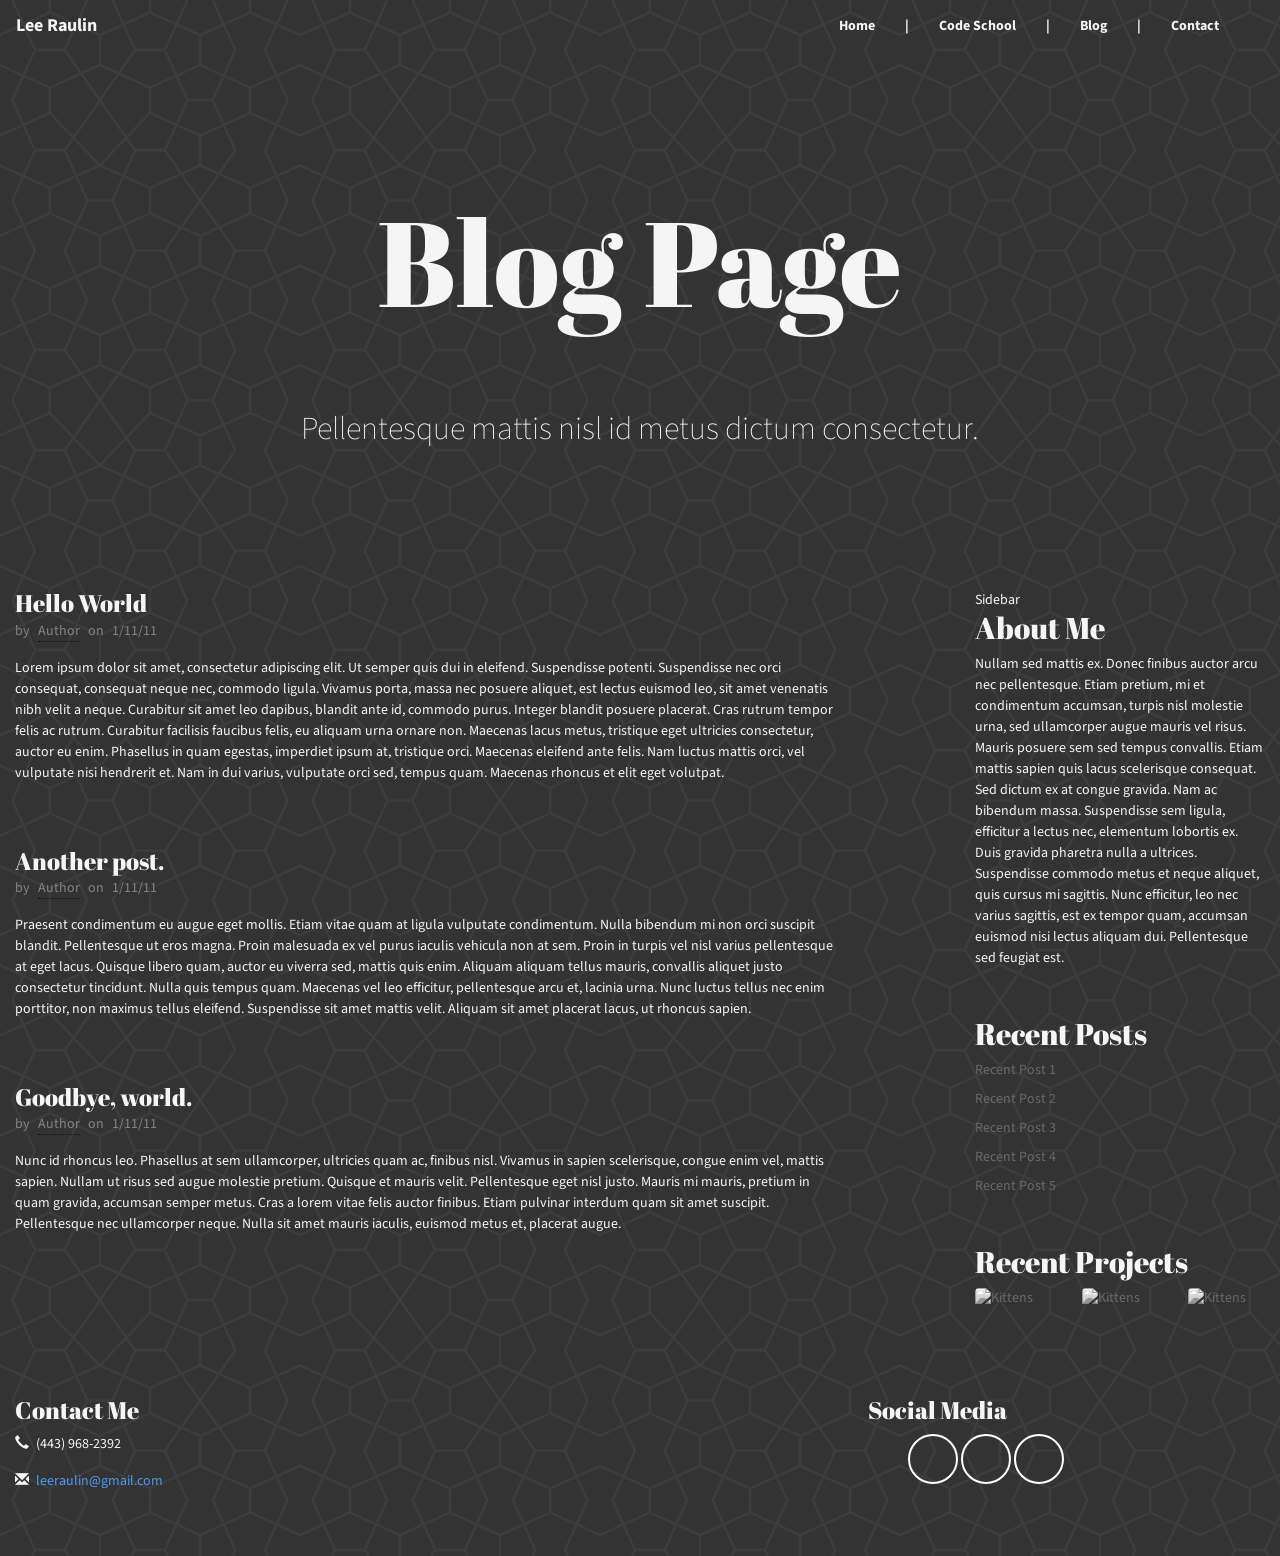
==== commit ff9a99b3: "social media" ====
--- a/blog.html
+++ b/blog.html
@@ -203,7 +203,7 @@
       <div class="col-md-4">
       </div>
       <div class="col-md-4">
-        <h3>Around the Web</h3>
+        <h3>Social Media</h3>
         <ul>
           <li><a class="button social" href="https://www.linkedin.com/in/leeraulin/"><i class="fa fa-fw fa-linkedin"></i></a></li>
           <li><a class="button social" href="https://github.com/lraulin"><i class="fa fa-fw fa-github"></i></a></li>
